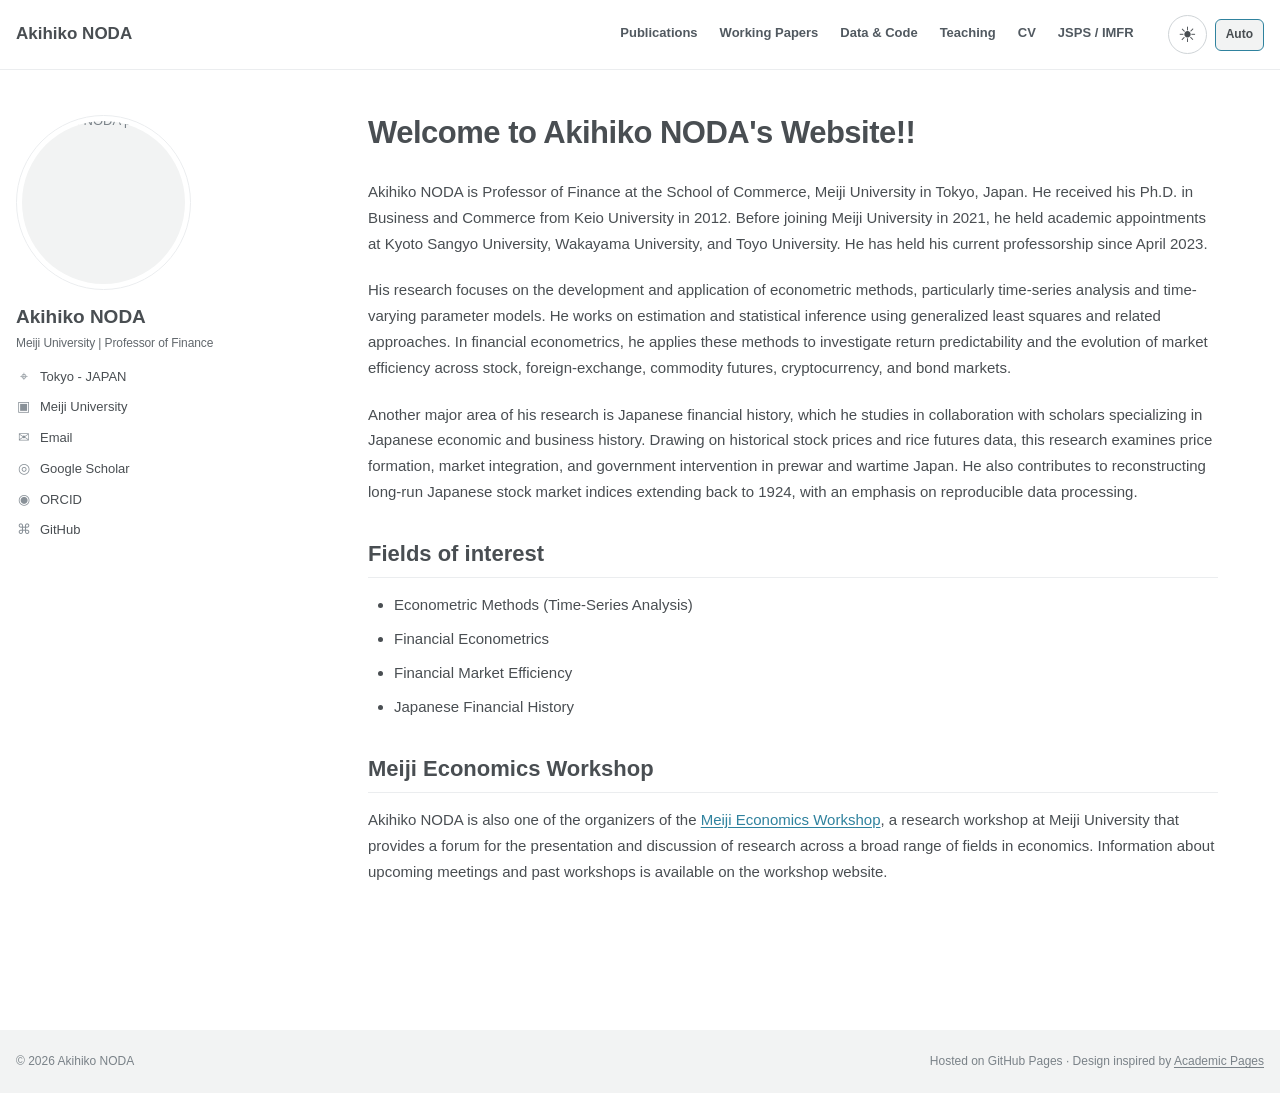
==== index.html @ 3a0f1cfa "Publish academic website (static files only)" ====
<!doctype html>
<html lang="en">
<head>
<meta charset="utf-8"><meta name="viewport" content="width=device-width, initial-scale=1">
<title>Welcome to Akihiko NODA&#x27;s Website!! | Akihiko NODA</title>
<meta name="description" content="Academic homepage of Akihiko NODA, Professor of Finance at Meiji University.">
<link rel="canonical" href="https://akihiko-noda.github.io/">
<meta property="og:type" content="website"><meta property="og:title" content="Welcome to Akihiko NODA&#x27;s Website!! | Akihiko NODA">
<meta property="og:description" content="Academic homepage of Akihiko NODA, Professor of Finance at Meiji University."><meta property="og:url" content="https://akihiko-noda.github.io/">
<script src="/assets/theme-init.js"></script>
<link rel="stylesheet" href="/assets/style.css">
<link rel="icon" href="/assets/favicon.svg" type="image/svg+xml">
</head>
<body>
<a class="skip-link" href="#content">Skip to content</a>
<header class="masthead"><div class="masthead-inner">
<a class="brand" href="/">Akihiko NODA</a>
<nav id="nav-items" class="nav" aria-label="Main navigation"><a href="/publications/" class="">Publications</a><a href="/working-papers/" class="">Working Papers</a><a href="/data-code/" class="">Data &amp; Code</a><a href="/teaching/" class="">Teaching</a><a href="/cv/" class="">CV</a><a href="/jsps-imfr/" class="">JSPS / IMFR</a></nav>
<button id="theme-toggle" class="theme-toggle" type="button" aria-label="Switch to dark mode" title="Switch to dark mode"><span class="theme-icon theme-icon-sun" aria-hidden="true">☀</span><span class="theme-icon theme-icon-moon" aria-hidden="true">☾</span></button>
<button id="theme-auto" class="theme-auto" type="button" aria-label="Follow system appearance" title="Follow system appearance" aria-pressed="false">Auto</button>
<button id="menu-toggle" class="menu-toggle" type="button" aria-expanded="false" aria-controls="nav-items">Menu <span aria-hidden="true">☰</span></button>
</div></header>
<div class="site-layout">
<aside class="sidebar" aria-label="Researcher information">
<div class="profile">
<a class="avatar" href="/" aria-label="Akihiko NODA home"><img src="https://avatars.githubusercontent.com/u/51204582?v=4" alt="Akihiko NODA profile image" width="175" height="175" loading="lazy"></a>
<div class="author-intro">
<h2>Akihiko NODA</h2>
</div>
<p class="position">Meiji University | Professor of Finance</p>
<button id="follow-toggle" class="follow-toggle" type="button" aria-expanded="false" aria-controls="profile-urls">Follow</button>
<ul id="profile-urls" class="profile-urls" aria-label="Profile and academic links">
<li><span class="profile-icon" aria-hidden="true">⌖</span>Tokyo - JAPAN</li>
<li><span class="profile-icon" aria-hidden="true">▣</span>Meiji University</li>
<li><span class="profile-icon" aria-hidden="true">✉</span><a href="mailto:anoda@meiji.ac.jp">Email</a></li>
<li><span class="profile-icon" aria-hidden="true">◎</span><a href="https://scholar.google.co.jp/citations?hl=en&amp;user=rAipvnQAAAAJ" target="_blank" rel="noopener">Google Scholar</a></li>
<li><span class="profile-icon" aria-hidden="true">◉</span><a href="https://orcid.org/0000-0001-8073-8686" target="_blank" rel="noopener">ORCID</a></li>
<li><span class="profile-icon" aria-hidden="true">⌘</span><a href="https://github.com/akihiko-noda" target="_blank" rel="noopener">GitHub</a></li>
</ul>
</div>
</aside>
<main id="content" class="main-content">
<h1>Welcome to Akihiko NODA&#x27;s Website!!</h1>

<div class="page-body"><p>Akihiko NODA is Professor of Finance at the School of Commerce, Meiji University in Tokyo, Japan. He received his Ph.D. in Business and Commerce from Keio University in 2012. Before joining Meiji University in 2021, he held academic appointments at Kyoto Sangyo University, Wakayama University, and Toyo University. He has held his current professorship since April 2023.</p>
<p>His research focuses on the development and application of econometric methods, particularly time-series analysis and time-varying parameter models. He works on estimation and statistical inference using generalized least squares and related approaches. In financial econometrics, he applies these methods to investigate return predictability and the evolution of market efficiency across stock, foreign-exchange, commodity futures, cryptocurrency, and bond markets.</p>
<p>Another major area of his research is Japanese financial history, which he studies in collaboration with scholars specializing in Japanese economic and business history. Drawing on historical stock prices and rice futures data, this research examines price formation, market integration, and government intervention in prewar and wartime Japan. He also contributes to reconstructing long-run Japanese stock market indices extending back to 1924, with an emphasis on reproducible data processing.</p>
<h2>Fields of interest</h2>
<ul>
<li>Econometric Methods (Time-Series Analysis)</li>
<li>Financial Econometrics</li>
<li>Financial Market Efficiency</li>
<li>Japanese Financial History</li>
</ul>
<h2>Meiji Economics Workshop</h2>
<p>Akihiko NODA is also one of the organizers of the <a href="https://sites.google.com/view/meijieconws/" target="_blank" rel="noopener">Meiji Economics Workshop</a>, a research workshop at Meiji University that provides a forum for the presentation and discussion of research across a broad range of fields in economics. Information about upcoming meetings and past workshops is available on the workshop website.</p>
</div>
</main></div>
<footer class="footer"><div><span>© 2026 Akihiko NODA</span><span>Hosted on GitHub Pages · Design inspired by <a href="https://academicpages.github.io/" target="_blank" rel="noopener">Academic Pages</a></span></div></footer>
<script defer src="/assets/site.js"></script>
</body></html>
---- assets/style.css ----
:root {
  color-scheme: light;
  --ink: #494e52;
  --muted: #7a8288;
  --brand: #2f829e;
  --brand-hover: #256c81;
  --line: #ebedef;
  --dark-line: #cfd4d7;
  --soft: #f2f3f3;
  --surface: #fff;
  --masthead-bg: #fff;
  --nav-ink: #515960;
  --position-ink: #62686d;
  --profile-icon-ink: #899198;
  --code-bg: #f6f7f8;
  --filter-bg: #fafafa;
  --abstract-bg: #fafbfb;
  --nav-shadow: rgba(0, 0, 0, .06);
  --max: 1280px;
}
html[data-theme="dark"] {
  color-scheme: dark;
  --ink: #e5eaf0;
  --muted: #b4bec8;
  --brand: #77cbea;
  --brand-hover: #a9e1f5;
  --line: #404b55;
  --dark-line: #677783;
  --soft: #26313a;
  --surface: #192129;
  --masthead-bg: #202a33;
  --nav-ink: #cbd5dd;
  --position-ink: #bfcad3;
  --profile-icon-ink: #aab7c1;
  --code-bg: #26323c;
  --filter-bg: #222d36;
  --abstract-bg: #242f39;
  --nav-shadow: rgba(0, 0, 0, .3);
}
* { box-sizing: border-box; }
html { scroll-behavior: smooth; }
body {
  margin: 0;
  padding-top: 70px;
  background: var(--surface);
  color: var(--ink);
  font-family: -apple-system, BlinkMacSystemFont, "Segoe UI", "Helvetica Neue", Arial,
    "Hiragino Kaku Gothic ProN", "Noto Sans JP", Meiryo, sans-serif;
  font-size: 16px;
  line-height: 1.55;
  -webkit-font-smoothing: antialiased;
}
a { color: var(--brand); text-decoration: underline; text-underline-offset: 2px; }
a:hover { color: var(--brand-hover); }
button, input { font: inherit; }
:focus-visible { outline: 2px solid var(--brand); outline-offset: 3px; }
.skip-link { position: fixed; left: -999px; top: 8px; z-index: 200; padding: 10px 16px; background: var(--masthead-bg); color: var(--ink); border: 1px solid var(--dark-line); }
.skip-link:focus { left: 12px; }
.masthead {
  position: fixed;
  z-index: 40;
  left: 0; top: 0;
  width: 100%;
  min-height: 70px;
  background: var(--masthead-bg);
  border-bottom: 1px solid var(--line);
}
.masthead-inner {
  display: flex;
  align-items: center;
  justify-content: space-between;
  min-height: 69px;
  max-width: var(--max);
  margin: 0 auto;
  padding: 8px 16px;
  gap: 18px;
}
.brand {
  display: inline-block;
  color: var(--ink);
  font-size: 17px;
  font-weight: 700;
  text-decoration: none;
  white-space: nowrap;
}
.brand:hover { color: var(--brand-hover); }
.nav {
  display: flex;
  flex-wrap: wrap;
  align-items: center;
  justify-content: flex-end;
  margin-left: auto;
  gap: 0;
}
.nav a {
  display: inline-block;
  padding: 8px 11px;
  color: var(--nav-ink);
  font-size: 13px;
  font-weight: 600;
  line-height: 1.4;
  text-decoration: none;
  white-space: nowrap;
  border-bottom: 3px solid transparent;
}
.nav a:hover, .nav a.active { color: var(--ink); border-bottom-color: var(--dark-line); }
.theme-toggle {
  display: inline-flex;
  flex: 0 0 auto;
  justify-content: center;
  align-items: center;
  width: 39px;
  height: 39px;
  margin-left: 5px;
  border: 1px solid var(--dark-line);
  border-radius: 50%;
  background: var(--masthead-bg);
  color: var(--ink);
  cursor: pointer;
  font-size: 21px;
  line-height: 1;
}
.theme-toggle:hover { color: var(--brand); border-color: var(--brand); }
.theme-icon-moon { display: none; }
html[data-theme="dark"] .theme-icon-sun { display: none; }
html[data-theme="dark"] .theme-icon-moon { display: inline; }
.menu-toggle { display: none; border: 1px solid var(--dark-line); border-radius: 4px; background: var(--masthead-bg); color: var(--ink); padding: 7px 12px; cursor: pointer; }
.site-layout {
  display: grid;
  grid-template-columns: minmax(280px, 288px) minmax(0, 1fr);
  column-gap: clamp(35px, 5vw, 70px);
  align-items: start;
  max-width: var(--max);
  margin: 0 auto;
  min-height: calc(100vh - 190px);
  padding: 45px 16px 105px;
}
.sidebar { min-width: 0; }
.profile { position: sticky; top: 104px; text-align: left; }
.avatar {
  display: block;
  width: 175px;
  max-width: 100%;
  margin-bottom: 15px;
  border: 1px solid var(--line);
  border-radius: 50%;
  padding: 5px;
  line-height: 0;
  text-decoration: none;
}
.avatar img {
  display: block;
  width: 100%;
  aspect-ratio: 1;
  height: auto;
  border-radius: 50%;
  object-fit: cover;
  background: var(--soft);
  color: var(--muted);
  font-size: 13px;
}
.profile h2 { font-size: 19px; font-weight: 700; line-height: 1.25; margin: 8px 0 5px; }
.position { font-size: 12px; letter-spacing: -.1px; white-space: nowrap; line-height: 1.5; margin: 4px 0 14px; color: var(--position-ink); }
.profile-urls { list-style: none; padding: 0; margin: 12px 0 20px; }
.profile-urls li { display: flex; align-items: baseline; gap: 9px; font-size: 13px; margin: 0 0 9px; overflow-wrap: anywhere; }
.profile-urls li a { color: var(--ink); text-decoration: none; }
.profile-urls li a:hover { color: var(--brand); text-decoration: underline; }
.profile-icon { flex: 0 0 15px; width: 15px; color: var(--profile-icon-ink); font-size: 14px; text-align: center; }
.follow-toggle { display: none; }
.main-content { min-width: 0; width: 100%; max-width: 870px; padding: 0 20px 20px 0; }
h1 { margin: 0 0 28px; font-size: 31px; line-height: 1.16; letter-spacing: -.5px; font-weight: 700; }
.page-body { font-size: 15px; line-height: 1.72; }
.page-body h2 { margin: 35px 0 14px; padding-bottom: 9px; border-bottom: 1px solid var(--line); font-size: 22px; font-weight: 700; line-height: 1.3; }
.page-body h3 { margin: 27px 0 11px; font-size: 17px; font-weight: 700; }
.page-body p { margin: 0 0 21px; }
.page-body ul, .page-body ol { padding-left: 26px; margin: 11px 0 23px; }
.page-body li { margin: 0 0 8px; }
.page-body blockquote { padding: 3px 16px; border-left: 4px solid var(--dark-line); margin: 22px 0; }
.page-body pre { overflow-x: auto; padding: 14px; background: var(--code-bg); font-size: 13px; }
.page-body code { font: .93em ui-monospace, SFMono-Regular, Consolas, monospace; }
.page-body table { display: block; width: 100%; overflow-x: auto; border-collapse: collapse; margin: 24px 0; }
.page-body th, .page-body td { border-bottom: 1px solid var(--line); padding: 8px 11px; text-align: left; }
.page-body img { max-width: 100%; height: auto; }
.paper { padding: 0 0 22px; margin: 0 0 23px; border-bottom: 1px solid var(--line); }
.paper h2 { border: 0; padding: 0; margin: 0 0 8px; font-size: 18px; font-weight: 700; line-height: 1.48; }
.paper h2 a { color: var(--brand); text-decoration: none; }
.paper h2 a:hover { text-decoration: underline; }
.paper p.paper-authors { font-size: 14px; margin: 0 0 3px; color: var(--ink); }
.paper p.paper-meta { font-size: 13px; color: var(--muted); font-style: italic; margin: 0 0 8px; }
.paper-links { display: flex; flex-wrap: wrap; gap: 8px 17px; }
.paper-links a { display: inline-block; color: var(--brand); font-size: 13px; text-decoration: underline; }
.lede { color: var(--muted); }
.archive-filter { border: 1px solid var(--line); background: var(--filter-bg); padding: 15px 18px; margin: 0 0 26px; }
.archive-filter label { display: block; margin: 0 0 7px; font-size: 13px; font-weight: 700; }
.archive-filter input { border: 1px solid var(--dark-line); border-radius: 3px; background: var(--surface); color: var(--ink); width: 100%; font-size: 14px; padding: 8px 10px; }
#match-count { color: var(--muted); font-size: 12px; }
.wiki-list { list-style: none; margin: 20px 0; padding: 0 !important; }
.wiki-entry { border-bottom: 1px solid var(--line); margin: 0 !important; padding: 10px 0 !important; display: flex; justify-content: space-between; align-items: baseline; gap: 15px; }
.wiki-entry a { font-weight: 650; }
.wiki-entry span { font-size: 12px; color: var(--muted); max-width: 45%; overflow: hidden; text-overflow: ellipsis; white-space: nowrap; }
.wiki-entry.is-hidden { display: none; }
.breadcrumbs { margin: 0 0 22px !important; font-size: 12px; color: var(--muted); }
.count { font-size: 13px; color: var(--muted); }
.footer { background: var(--soft); color: var(--muted); font-size: 12px; }
.footer > div { display: flex; flex-wrap: wrap; justify-content: space-between; gap: 12px; max-width: var(--max); padding: 22px 16px; margin: 0 auto; }
.footer a { color: var(--muted); }
@media (max-width: 1080px) {
  .nav a { font-size: 12px; padding: 7px 7px; }
  .site-layout { grid-template-columns: 280px minmax(0, 1fr); column-gap: 28px; }
  .main-content { padding-right: 5px; }
}
@media (max-width: 820px) {
  body { padding-top: 62px; }
  .masthead { min-height: 62px; }
  .masthead-inner { min-height: 61px; }
  .menu-toggle { display: block; order: 3; }
  .theme-toggle { order: 2; margin-left: auto; }
  .nav { display: none; position: absolute; left: 0; right: 0; top: 62px; flex-direction: column; align-items: stretch; background: var(--masthead-bg); padding: 9px 18px 18px; border-bottom: 1px solid var(--line); box-shadow: 0 7px 15px var(--nav-shadow); }
  .nav.is-open { display: flex; }
  .nav a { font-size: 14px; padding: 9px 6px; }
  .site-layout { display: block; padding: 29px 20px 65px; }
  .sidebar { margin-bottom: 36px; border-bottom: 1px solid var(--line); padding-bottom: 22px; }
  .profile { position: static; display: grid; grid-template-columns: 93px minmax(0, 1fr); column-gap: 17px; align-items: start; }
  .avatar { width: 93px; grid-column: 1; grid-row: 1 / 3; margin: 0; padding: 3px; }
  .author-intro { min-width: 0; grid-column: 2; grid-row: 1; }
  .profile h2 { margin: 2px 0 3px; }
  .position { grid-column: 1 / -1; grid-row: 3; margin: 6px 0 10px; }
  .follow-toggle { display: inline-block; grid-column: 2; grid-row: 2; justify-self: start; border: 1px solid var(--dark-line); background: var(--masthead-bg); border-radius: 4px; color: var(--ink); font-size: 12px; padding: 4px 13px; cursor: pointer; }
  .profile-urls { display: none; grid-column: 1 / -1; grid-row: 4; padding: 12px 0 0; margin: 5px 0 0; }
  .profile-urls.is-open { display: block; }
  .main-content { max-width: none; padding: 0; }
  h1 { font-size: 29px; margin-bottom: 24px; }
}
@media (max-width: 480px) {
  .site-layout { padding-left: 16px; padding-right: 16px; }
  .page-body { font-size: 14px; }
  .profile { grid-template-columns: 78px minmax(0,1fr); gap: 12px; }
  .avatar { width: 78px; }
  .paper h2 { font-size: 16px; }
  .wiki-entry { align-items: flex-start; flex-direction: column; gap: 4px; }
  .wiki-entry span { max-width: 100%; }
  .footer > div { flex-direction: column; }
}
@media (prefers-reduced-motion: reduce) { html { scroll-behavior: auto; } }

/* Native HTML abstract disclosure, following the Academic Pages pattern. */
.paper-abstract { margin: 8px 0 12px; font-size: 14px; }
.paper-abstract summary { display: list-item; width: fit-content; color: var(--brand); cursor: pointer; font-weight: 600; line-height: 1.6; }
.paper-abstract summary:hover { color: var(--brand-hover); text-decoration: underline; }
.paper-abstract[open] summary { margin-bottom: 8px; }
.paper-abstract blockquote { margin: 7px 0 12px; padding: 5px 15px; border-left: 3px solid var(--dark-line); background: var(--abstract-bg); color: var(--ink); }
.paper-abstract blockquote p { margin: 0; font-size: 14px; line-height: 1.65; font-weight: 400; }

/* Curriculum vitae: display the externally hosted Dropbox PDF inline. */
.cv-pdf-frame {
  display: block;
  width: 100%;
  height: 900px;
  border: 1px solid var(--line);
  background: var(--surface);
}
@media (max-width: 820px) {
  .cv-pdf-frame { height: 75vh; min-height: 480px; }
}

/* Restore OS-driven light/dark appearance after a manual override. */
.theme-auto {
  display: inline-flex;
  flex: 0 0 auto;
  align-items: center;
  justify-content: center;
  height: 32px;
  margin-left: -10px;
  padding: 0 10px;
  border: 1px solid var(--dark-line);
  border-radius: 6px;
  background: var(--masthead-bg);
  color: var(--nav-ink);
  cursor: pointer;
  font-size: 12px;
  font-weight: 600;
  white-space: nowrap;
}
.theme-auto:hover { color: var(--brand); border-color: var(--brand); }
.theme-auto[aria-pressed="true"] { background: var(--soft); color: var(--ink); border-color: var(--brand); }
.theme-toggle:focus-visible, .theme-auto:focus-visible { outline: 2px solid var(--brand); outline-offset: 3px; }
@media (max-width: 820px) {
  .theme-auto { order: 2; }
}
@media (max-width: 480px) {
  .masthead-inner { gap: 10px; padding-left: 10px; padding-right: 10px; }
  .brand { font-size: 15px; }
  .theme-toggle { width: 35px; height: 35px; }
  .theme-auto { height: 30px; margin-left: -5px; padding: 0 7px; font-size: 11px; }
  .menu-toggle { padding: 7px 9px; }
}
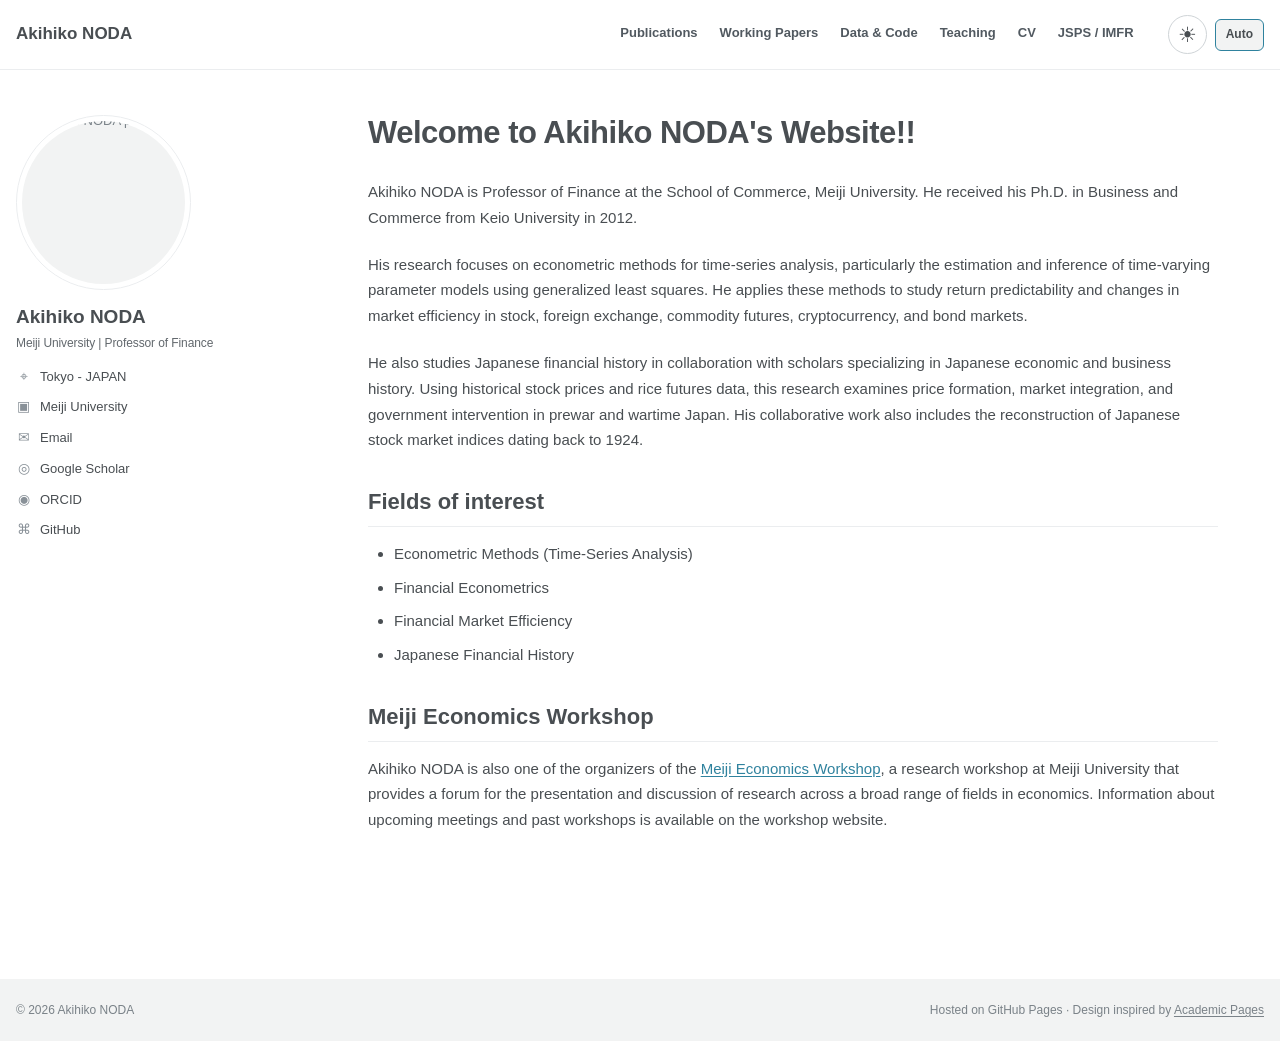
==== commit 9408a929: "Update public homepage with concise academic biography" ====
--- a/index.html
+++ b/index.html
@@ -42,9 +42,9 @@
 <main id="content" class="main-content">
 <h1>Welcome to Akihiko NODA&#x27;s Website!!</h1>
 
-<div class="page-body"><p>Akihiko NODA is Professor of Finance at the School of Commerce, Meiji University in Tokyo, Japan. He received his Ph.D. in Business and Commerce from Keio University in 2012. Before joining Meiji University in 2021, he held academic appointments at Kyoto Sangyo University, Wakayama University, and Toyo University. He has held his current professorship since April 2023.</p>
-<p>His research focuses on the development and application of econometric methods, particularly time-series analysis and time-varying parameter models. He works on estimation and statistical inference using generalized least squares and related approaches. In financial econometrics, he applies these methods to investigate return predictability and the evolution of market efficiency across stock, foreign-exchange, commodity futures, cryptocurrency, and bond markets.</p>
-<p>Another major area of his research is Japanese financial history, which he studies in collaboration with scholars specializing in Japanese economic and business history. Drawing on historical stock prices and rice futures data, this research examines price formation, market integration, and government intervention in prewar and wartime Japan. He also contributes to reconstructing long-run Japanese stock market indices extending back to 1924, with an emphasis on reproducible data processing.</p>
+<div class="page-body"><p>Akihiko NODA is Professor of Finance at the School of Commerce, Meiji University. He received his Ph.D. in Business and Commerce from Keio University in 2012.</p>
+<p>His research focuses on econometric methods for time-series analysis, particularly the estimation and inference of time-varying parameter models using generalized least squares. He applies these methods to study return predictability and changes in market efficiency in stock, foreign exchange, commodity futures, cryptocurrency, and bond markets.</p>
+<p>He also studies Japanese financial history in collaboration with scholars specializing in Japanese economic and business history. Using historical stock prices and rice futures data, this research examines price formation, market integration, and government intervention in prewar and wartime Japan. His collaborative work also includes the reconstruction of Japanese stock market indices dating back to 1924.</p>
 <h2>Fields of interest</h2>
 <ul>
 <li>Econometric Methods (Time-Series Analysis)</li>
